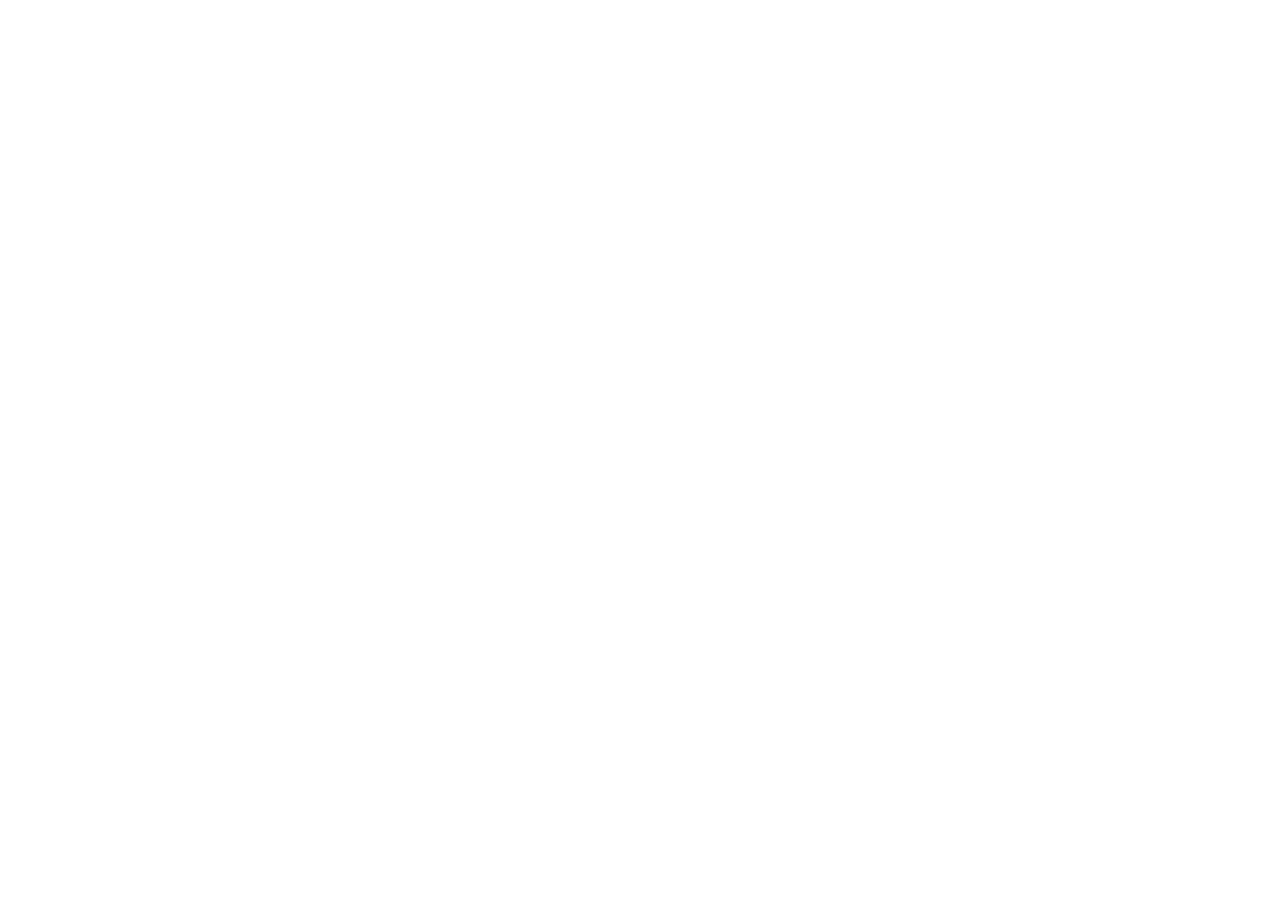
==== index.html @ aa19e5d1 "The Main Starting Files" ====
<!DOCTYPE html>
<html lang="en">
<head>
    <title>Mohamed | محمد</title>
    <link rel="shortcut icon" href="imgs/title-logo.png">
    <link rel="icon" href="icon_path" type="image/icon type">
    <meta charset="UTF-8">
    <meta http-equiv="X-UA-Compatible" content="IE=edge">
    <meta name="viewport" content="width=device-width, initial-scale=1.0">
    <!--Normalize File-->
    <link rel="stylesheet" href="css/normal.css">
    <!--Font awesome-->
    <link rel="stylesheet" href="css/all.min.css">
    <!--Main css File-->
    <link rel="stylesheet" href="css/style.css">
    <!--Google Fonts-->
    <link rel="preconnect" href="https://fonts.googleapis.com">
    <link rel="preconnect" href="https://fonts.gstatic.com" crossorigin>
    <link href="https://fonts.googleapis.com/css2?family=Cairo:wght@300;400;700&display=swap" rel="stylesheet">
</head>
<body>

</body>
</html>
---- css/normal.css ----
/*! normalize.css v8.0.1 | MIT License | github.com/necolas/normalize.css */

/* Document
   ========================================================================== */

/**
 * 1. Correct the line height in all browsers.
 * 2. Prevent adjustments of font size after orientation changes in iOS.
 */

 html {
    line-height: 1.15; /* 1 */
    -webkit-text-size-adjust: 100%; /* 2 */
  }
  
  /* Sections
     ========================================================================== */
  
  /**
   * Remove the margin in all browsers.
   */
  
  body {
    margin: 0;
  }
  
  /**
   * Render the `main` element consistently in IE.
   */
  
  main {
    display: block;
  }
  
  /**
   * Correct the font size and margin on `h1` elements within `section` and
   * `article` contexts in Chrome, Firefox, and Safari.
   */
  
  h1 {
    font-size: 2em;
    margin: 0.67em 0;
  }
  
  /* Grouping content
     ========================================================================== */
  
  /**
   * 1. Add the correct box sizing in Firefox.
   * 2. Show the overflow in Edge and IE.
   */
  
  hr {
    box-sizing: content-box; /* 1 */
    height: 0; /* 1 */
    overflow: visible; /* 2 */
  }
  
  /**
   * 1. Correct the inheritance and scaling of font size in all browsers.
   * 2. Correct the odd `em` font sizing in all browsers.
   */
  
  pre {
    font-family: monospace, monospace; /* 1 */
    font-size: 1em; /* 2 */
  }
  
  /* Text-level semantics
     ========================================================================== */
  
  /**
   * Remove the gray background on active links in IE 10.
   */
  
  a {
    background-color: transparent;
  }
  
  /**
   * 1. Remove the bottom border in Chrome 57-
   * 2. Add the correct text decoration in Chrome, Edge, IE, Opera, and Safari.
   */
  
  abbr[title] {
    border-bottom: none; /* 1 */
    text-decoration: underline; /* 2 */
    text-decoration: underline dotted; /* 2 */
  }
  
  /**
   * Add the correct font weight in Chrome, Edge, and Safari.
   */
  
  b,
  strong {
    font-weight: bolder;
  }
  
  /**
   * 1. Correct the inheritance and scaling of font size in all browsers.
   * 2. Correct the odd `em` font sizing in all browsers.
   */
  
  code,
  kbd,
  samp {
    font-family: monospace, monospace; /* 1 */
    font-size: 1em; /* 2 */
  }
  
  /**
   * Add the correct font size in all browsers.
   */
  
  small {
    font-size: 80%;
  }
  
  /**
   * Prevent `sub` and `sup` elements from affecting the line height in
   * all browsers.
   */
  
  sub,
  sup {
    font-size: 75%;
    line-height: 0;
    position: relative;
    vertical-align: baseline;
  }
  
  sub {
    bottom: -0.25em;
  }
  
  sup {
    top: -0.5em;
  }
  
  /* Embedded content
     ========================================================================== */
  
  /**
   * Remove the border on images inside links in IE 10.
   */
  
  img {
    border-style: none;
  }
  
  /* Forms
     ========================================================================== */
  
  /**
   * 1. Change the font styles in all browsers.
   * 2. Remove the margin in Firefox and Safari.
   */
  
  button,
  input,
  optgroup,
  select,
  textarea {
    font-family: inherit; /* 1 */
    font-size: 100%; /* 1 */
    line-height: 1.15; /* 1 */
    margin: 0; /* 2 */
  }
  
  /**
   * Show the overflow in IE.
   * 1. Show the overflow in Edge.
   */
  
  button,
  input { /* 1 */
    overflow: visible;
  }
  
  /**
   * Remove the inheritance of text transform in Edge, Firefox, and IE.
   * 1. Remove the inheritance of text transform in Firefox.
   */
  
  button,
  select { /* 1 */
    text-transform: none;
  }
  
  /**
   * Correct the inability to style clickable types in iOS and Safari.
   */
  
  button,
  [type="button"],
  [type="reset"],
  [type="submit"] {
    -webkit-appearance: button;
  }
  
  /**
   * Remove the inner border and padding in Firefox.
   */
  
  button::-moz-focus-inner,
  [type="button"]::-moz-focus-inner,
  [type="reset"]::-moz-focus-inner,
  [type="submit"]::-moz-focus-inner {
    border-style: none;
    padding: 0;
  }
  
  /**
   * Restore the focus styles unset by the previous rule.
   */
  
  button:-moz-focusring,
  [type="button"]:-moz-focusring,
  [type="reset"]:-moz-focusring,
  [type="submit"]:-moz-focusring {
    outline: 1px dotted ButtonText;
  }
  
  /**
   * Correct the padding in Firefox.
   */
  
  fieldset {
    padding: 0.35em 0.75em 0.625em;
  }
  
  /**
   * 1. Correct the text wrapping in Edge and IE.
   * 2. Correct the color inheritance from `fieldset` elements in IE.
   * 3. Remove the padding so developers are not caught out when they zero out
   *    `fieldset` elements in all browsers.
   */
  
  legend {
    box-sizing: border-box; /* 1 */
    color: inherit; /* 2 */
    display: table; /* 1 */
    max-width: 100%; /* 1 */
    padding: 0; /* 3 */
    white-space: normal; /* 1 */
  }
  
  /**
   * Add the correct vertical alignment in Chrome, Firefox, and Opera.
   */
  
  progress {
    vertical-align: baseline;
  }
  
  /**
   * Remove the default vertical scrollbar in IE 10+.
   */
  
  textarea {
    overflow: auto;
  }
  
  /**
   * 1. Add the correct box sizing in IE 10.
   * 2. Remove the padding in IE 10.
   */
  
  [type="checkbox"],
  [type="radio"] {
    box-sizing: border-box; /* 1 */
    padding: 0; /* 2 */
  }
  
  /**
   * Correct the cursor style of increment and decrement buttons in Chrome.
   */
  
  [type="number"]::-webkit-inner-spin-button,
  [type="number"]::-webkit-outer-spin-button {
    height: auto;
  }
  
  /**
   * 1. Correct the odd appearance in Chrome and Safari.
   * 2. Correct the outline style in Safari.
   */
  
  [type="search"] {
    -webkit-appearance: textfield; /* 1 */
    outline-offset: -2px; /* 2 */
  }
  
  /**
   * Remove the inner padding in Chrome and Safari on macOS.
   */
  
  [type="search"]::-webkit-search-decoration {
    -webkit-appearance: none;
  }
  
  /**
   * 1. Correct the inability to style clickable types in iOS and Safari.
   * 2. Change font properties to `inherit` in Safari.
   */
  
  ::-webkit-file-upload-button {
    -webkit-appearance: button; /* 1 */
    font: inherit; /* 2 */
  }
  
  /* Interactive
     ========================================================================== */
  
  /*
   * Add the correct display in Edge, IE 10+, and Firefox.
   */
  
  details {
    display: block;
  }
  
  /*
   * Add the correct display in all browsers.
   */
  
  summary {
    display: list-item;
  }
  
  /* Misc
     ========================================================================== */
  
  /**
   * Add the correct display in IE 10+.
   */
  
  template {
    display: none;
  }
  
  /**
   * Add the correct display in IE 10.
   */
  
  [hidden] {
    display: none;
  }
---- css/style.css ----
/*Start Global Rules*/

*{
    -webkit-box-sizing: border-box;
    -moz-box-sizing: border-box;
    box-sizing: border-box;
    padding: 0;
    margin: 0;
}

html{
    scroll-behavior: smooth;
}

body{
    font-family: 'Cairo', sans-serif;
}

:root{
    
}

ul{
    list-style: none;
}

a{
    text-decoration: none;
}

.con{
    padding-left: 15px;
    padding-right: 15px;
    margin-left: auto;
    margin-right: auto;
}

@media (min-width: 768px) {
    .con{
        width: 750px;
    }
}

@media (min-width: 992px) {
    .con{
        width: 970px;
    }
}

@media (min-width: 1200px) {
    .con{
        width: 1170px;
    }
}

/* End Global Rules */
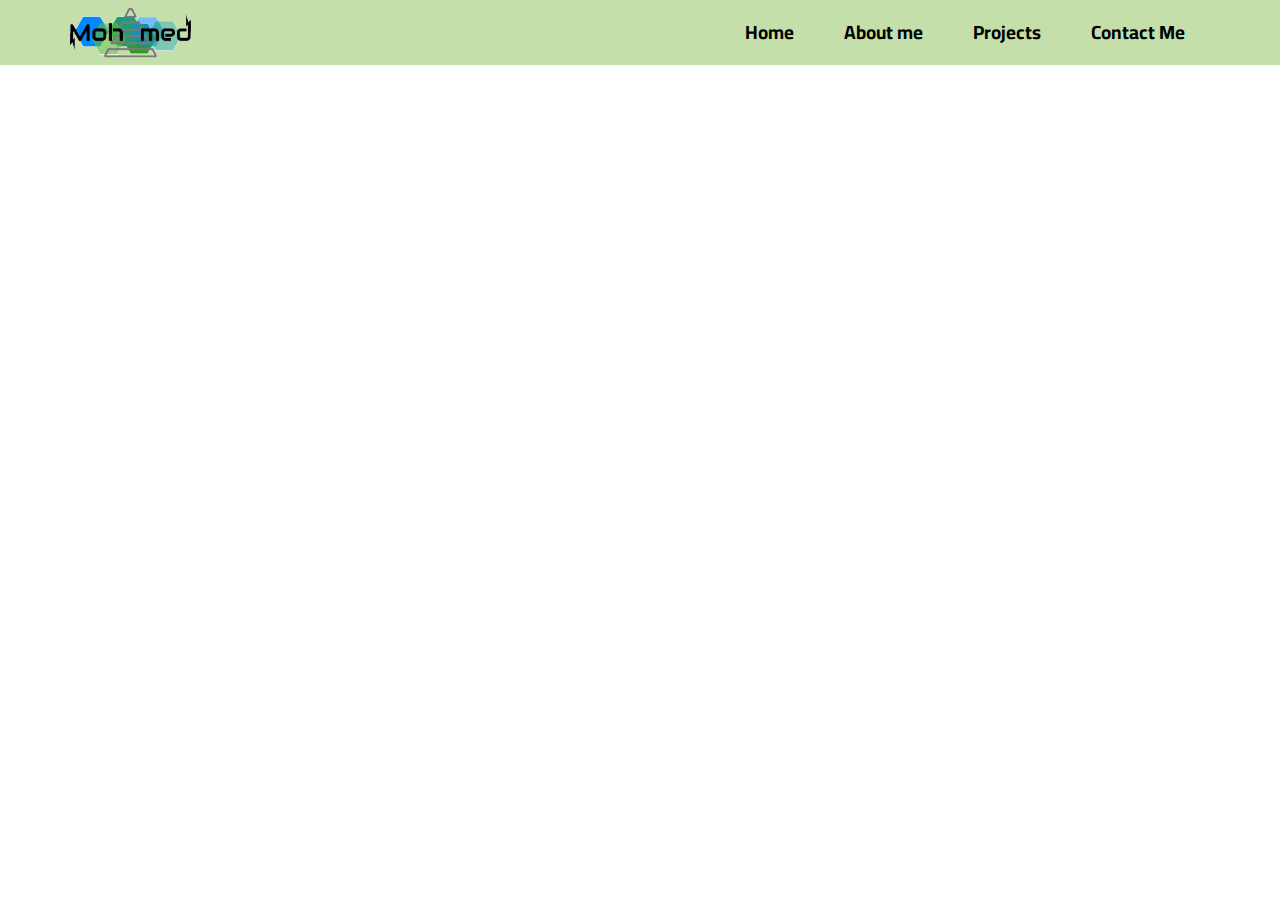
==== commit 6cd0816d: "Header #1" ====
--- a/index.html
+++ b/index.html
@@ -17,8 +17,25 @@
     <link rel="preconnect" href="https://fonts.googleapis.com">
     <link rel="preconnect" href="https://fonts.gstatic.com" crossorigin>
     <link href="https://fonts.googleapis.com/css2?family=Cairo:wght@300;400;700&display=swap" rel="stylesheet">
+    <link href="https://fonts.googleapis.com/css2?family=Audiowide&display=swap" rel="stylesheet">
 </head>
 <body>
 
+    <!--Start Header-->
+
+    <header>
+        <div class="con">
+            <img src="imgs/logo-2.png">
+            <ul class="nav">
+                <li><a href="#home" >Home</a></li>
+                <li><a href="#about">About me</a></li>
+                <li><a href="#projects">Projects</a></li>
+                <li><a href="#contact">Contact Me</a></li>
+            </ul>
+        </div>
+    </header>
+
+    <!-- End Header -->
+
 </body>
 </html>--- a/css/style.css
+++ b/css/style.css
@@ -14,6 +14,7 @@
 
 body{
     font-family: 'Cairo', sans-serif;
+    /* font-family: 'Audiowide', cursive; */
 }
 
 :root{
@@ -54,3 +55,62 @@
 }
 
 /* End Global Rules */
+
+/*Start Header*/
+
+header{
+    background-color: #C4DFAA;
+}
+
+header .con{
+    display: flex;
+    justify-content: space-between;
+    flex-wrap: wrap;
+    align-items: center;
+    position: relative;
+}
+
+header img{
+    height: 50px;
+}
+
+header ul{
+    display: flex;
+    justify-content: space-between;
+}
+header ul li a{
+    display: flex;
+    justify-content: center;
+    align-items: center;
+    padding: 0 25px;
+    font-size: 19px;
+    font-weight: 700;
+    height: 65px;
+    color: black;
+    overflow: hidden;
+    transition: 0.5s;
+    position: relative;
+    z-index: 5;
+}
+
+header ul li a:hover{
+    color: white;
+}
+
+header .con ul li a::before{
+    content: "";
+    width: 100%;
+    height: 65px;
+    position: absolute;
+    background-color: #90C8AC;
+    bottom: -100%;
+    right: 0;
+    transition: 0.5s;
+    z-index: -1;
+}
+
+header .con ul li a:hover::before{
+    bottom: 0;
+}
+
+/* End Header */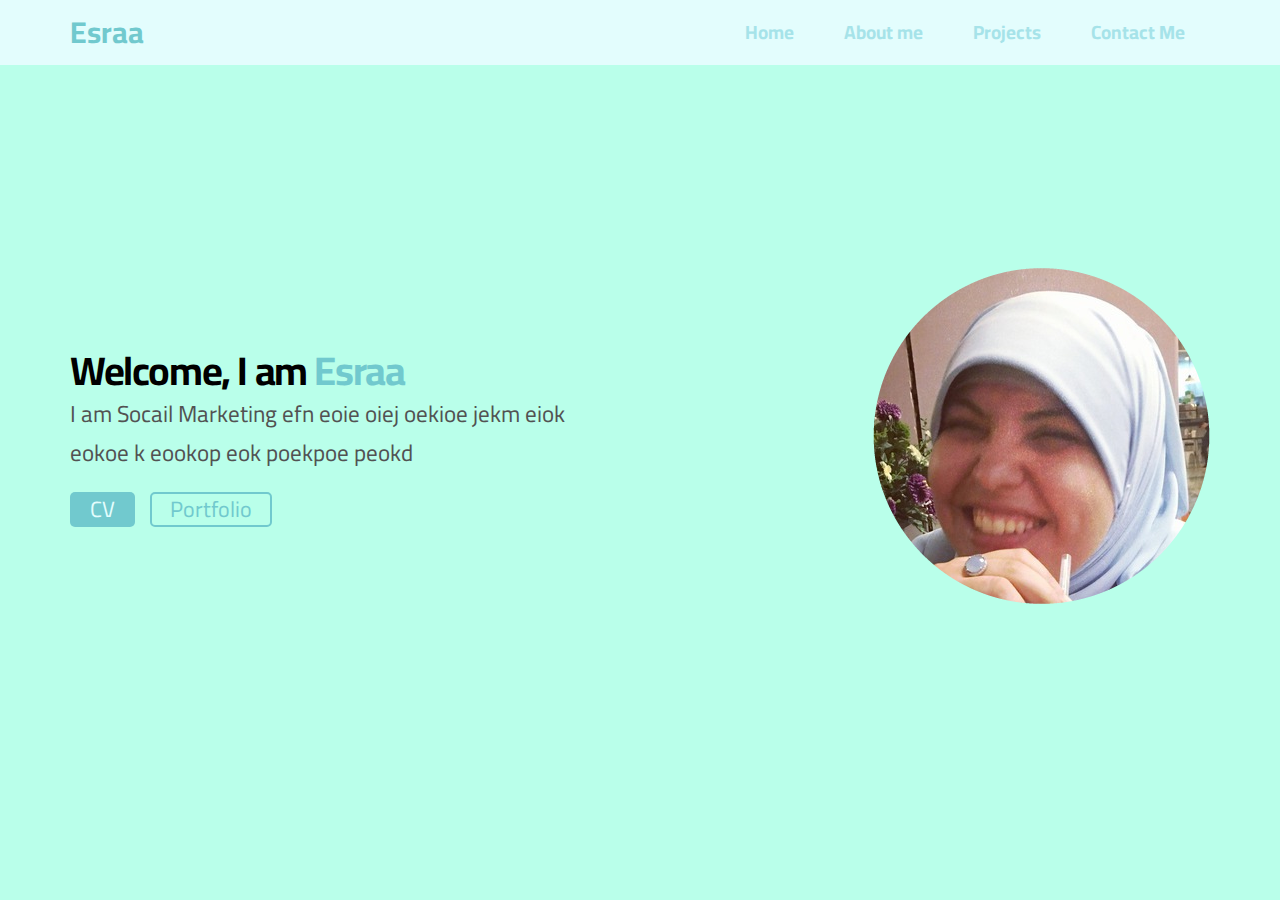
==== commit aef6bae0: "Landing Animtaion And Icon ,ETC" ====
--- a/index.html
+++ b/index.html
@@ -1,8 +1,8 @@
 <!DOCTYPE html>
 <html lang="en">
 <head>
-    <title>Mohamed | محمد</title>
-    <link rel="shortcut icon" href="imgs/title-logo.png">
+    <title>Esraa | Portfolio</title>
+    <link rel="shortcut icon" href="imgs/icon.png">
     <link rel="icon" href="icon_path" type="image/icon type">
     <meta charset="UTF-8">
     <meta http-equiv="X-UA-Compatible" content="IE=edge">
@@ -25,7 +25,7 @@
 
     <header>
         <div class="con">
-            <img src="imgs/logo-2.png">
+            <h2>Esraa</h2>
             <ul class="nav">
                 <li><a href="#home" >Home</a></li>
                 <li><a href="#about">About me</a></li>
@@ -37,5 +37,27 @@
 
     <!-- End Header -->
 
+    <!--Start Landing-->
+
+    <div class="landing">
+        <div class="con">
+            <div class="content">
+                <div class="txt">
+                    <h1>Welcome, I am <span style="color: #71C9CE;">Esraa</span></h1>
+                    <p>I am Socail Marketing efn eoie oiej oekioe jekm eiok eokoe k eookop eok poekpoe peokd </p>
+                </div>
+                <div class="btns">
+                    <a class="cv" href="">CV</a>
+                    <a class="port" href="">Portfolio</a>
+                </div>
+            </div>
+            <div class="img">
+                <img src="imgs/esraa.png">
+            </div>
+        </div>
+    </div>
+    
+    <!-- End Landing -->
+
 </body>
 </html>--- a/css/style.css
+++ b/css/style.css
@@ -59,7 +59,8 @@
 /*Start Header*/
 
 header{
-    background-color: #C4DFAA;
+    background-color: #E3FDFD;
+    box-shadow: 15px 15px 0 black;
 }
 
 header .con{
@@ -70,8 +71,10 @@
     position: relative;
 }
 
-header img{
-    height: 50px;
+header h2{
+    color: #71C9CE;
+    font-size: 30px;
+    cursor: pointer;
 }
 
 header ul{
@@ -86,7 +89,7 @@
     font-size: 19px;
     font-weight: 700;
     height: 65px;
-    color: black;
+    color: #A6E3E9;
     overflow: hidden;
     transition: 0.5s;
     position: relative;
@@ -102,15 +105,132 @@
     width: 100%;
     height: 65px;
     position: absolute;
-    background-color: #90C8AC;
+    background-color: #A6E3E9;
     bottom: -100%;
     right: 0;
+    opacity: 0;
     transition: 0.5s;
     z-index: -1;
 }
 
 header .con ul li a:hover::before{
     bottom: 0;
-}
-
-/* End Header */+    opacity: 1;
+}
+
+@media (max-width: 768px) {
+    header .con{
+        flex-direction: column;
+    }
+
+    header .con h2{
+        margin: 5px 0;
+    }
+    
+    header ul li a{
+        font-size: 15px;
+        padding: 0 15px;
+        height: 55px;
+    }
+}
+
+/* End Header */
+
+/*Start Landing*/
+
+.landing{
+    position: relative;
+    background-color: #b9ffea;
+}
+
+.landing .con{
+    min-height: calc(100vh - 65px);
+    display: flex;
+    align-items: center;
+    padding-bottom: 90px;
+}
+
+.landing .content{
+    display: flex;
+    flex-direction: column;
+    flex: 1;
+}
+
+.landing .content h1{
+    font-size: 40px;
+    margin: 0;
+    letter-spacing: -1.4px;
+}
+
+.landing .content p{
+    color: rgb(82, 82, 82);
+    font-size: 23px;
+    line-height: 1.7;
+    max-width: 500px;
+}
+
+.landing .content .btns{
+    margin-top: 20px;
+    display: flex;
+    justify-content: start;
+    align-items: center;
+}
+
+.landing .content .btns a{
+    padding: 5px 20px;
+    background-color: #71C9CE;
+    color: #E3FDFD;
+    font-weight: 400;
+    font-size: 22px;
+    border-radius: 5px;
+}
+
+.landing .content .btns .port{
+    margin-left: 15px;
+    padding: 3px 18px;
+    background-color: transparent;
+    border: #71C9CE solid 2px;
+    color: #71C9CE;
+}
+
+.landing img{
+    position: relative;
+    animation-name: up-down;
+    animation-duration: 3.5s;
+    animation-timing-function: ease-in-out;
+    animation-iteration-count: infinite;
+}
+
+@keyframes up-down {
+    0%, 100% {
+        top: 25px;
+    }
+
+    50% {
+        top: -25px;
+    }
+}
+
+@media (max-width: 992px) {
+    .landing .img{
+        display: none;
+    }
+
+    .landing .content{
+        text-align: center;
+    }
+
+    .landing .content .btns{
+        justify-content: center;
+    }
+
+    .landing .content p{
+        margin: 0 auto;
+        font-size: 19px;
+    }
+    .landing .con{
+        min-height: calc(100vh - 99px);
+    }
+}
+
+/* End Landing */